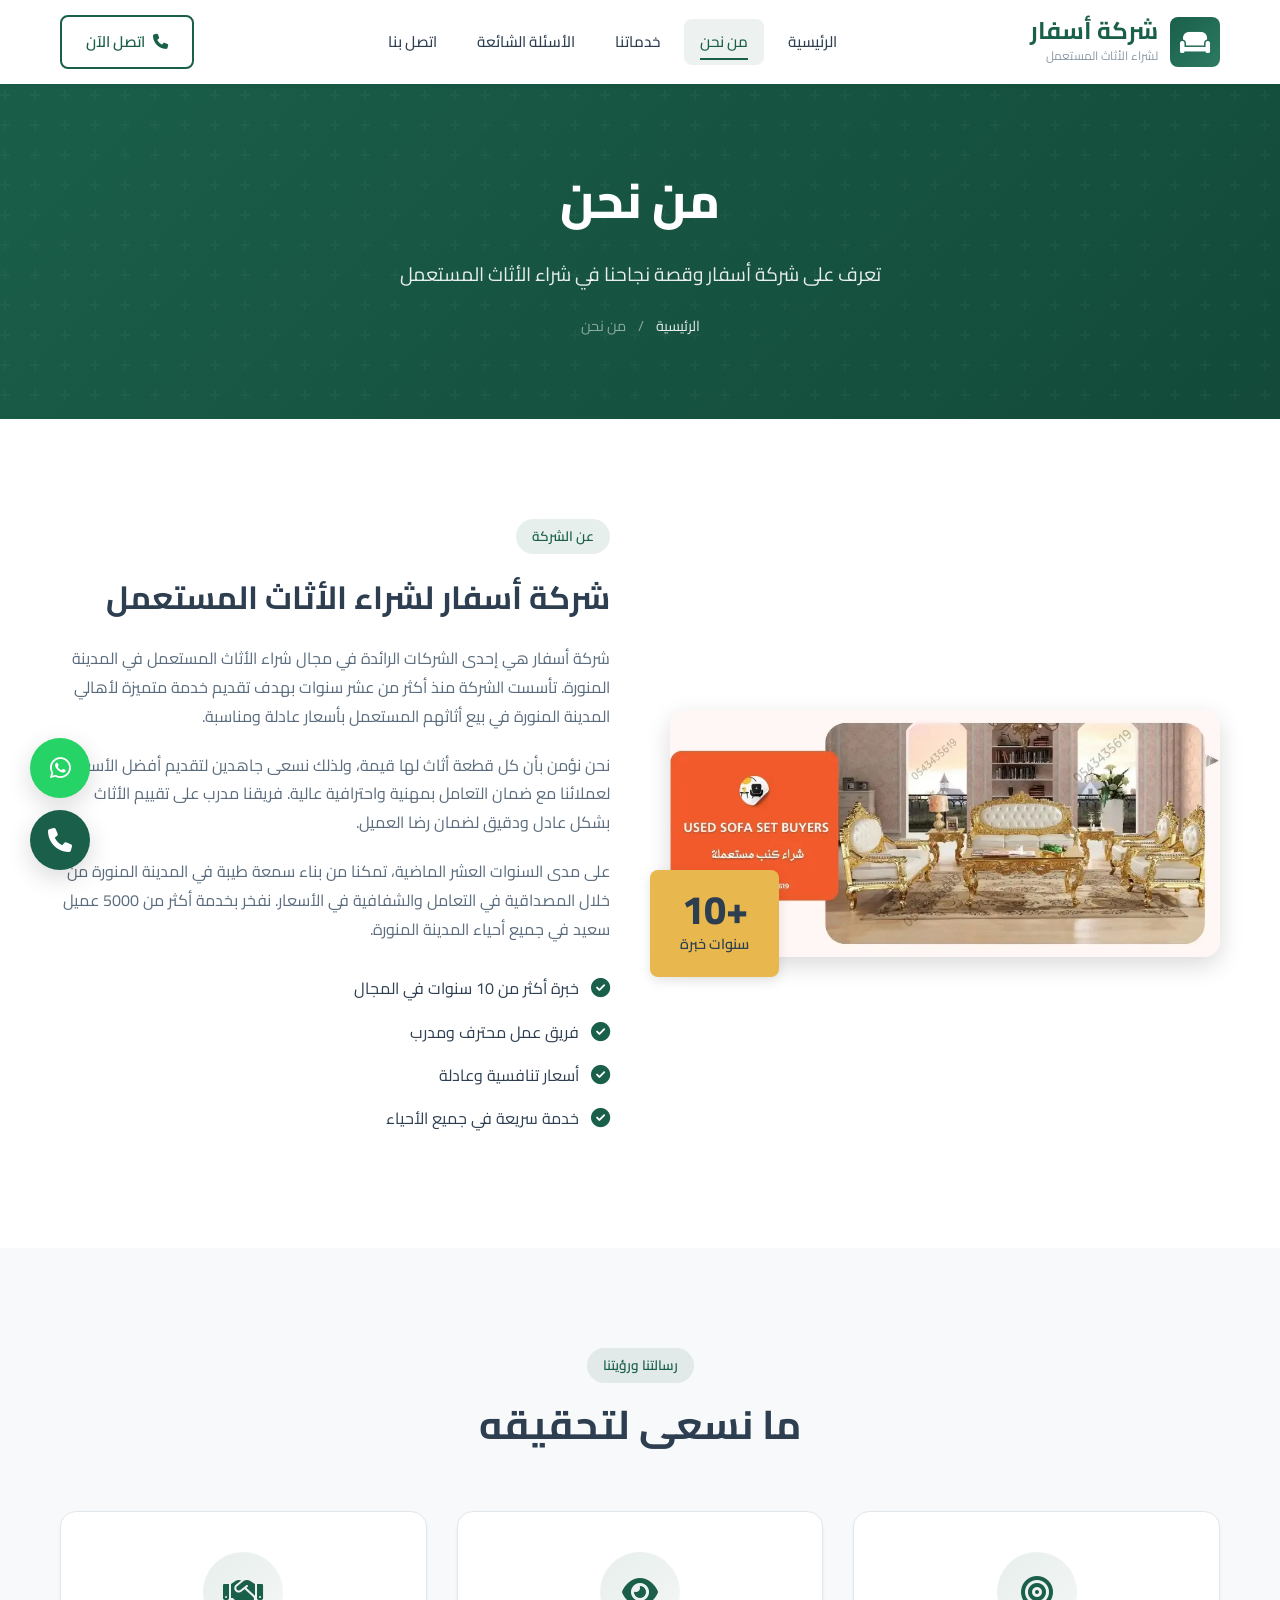
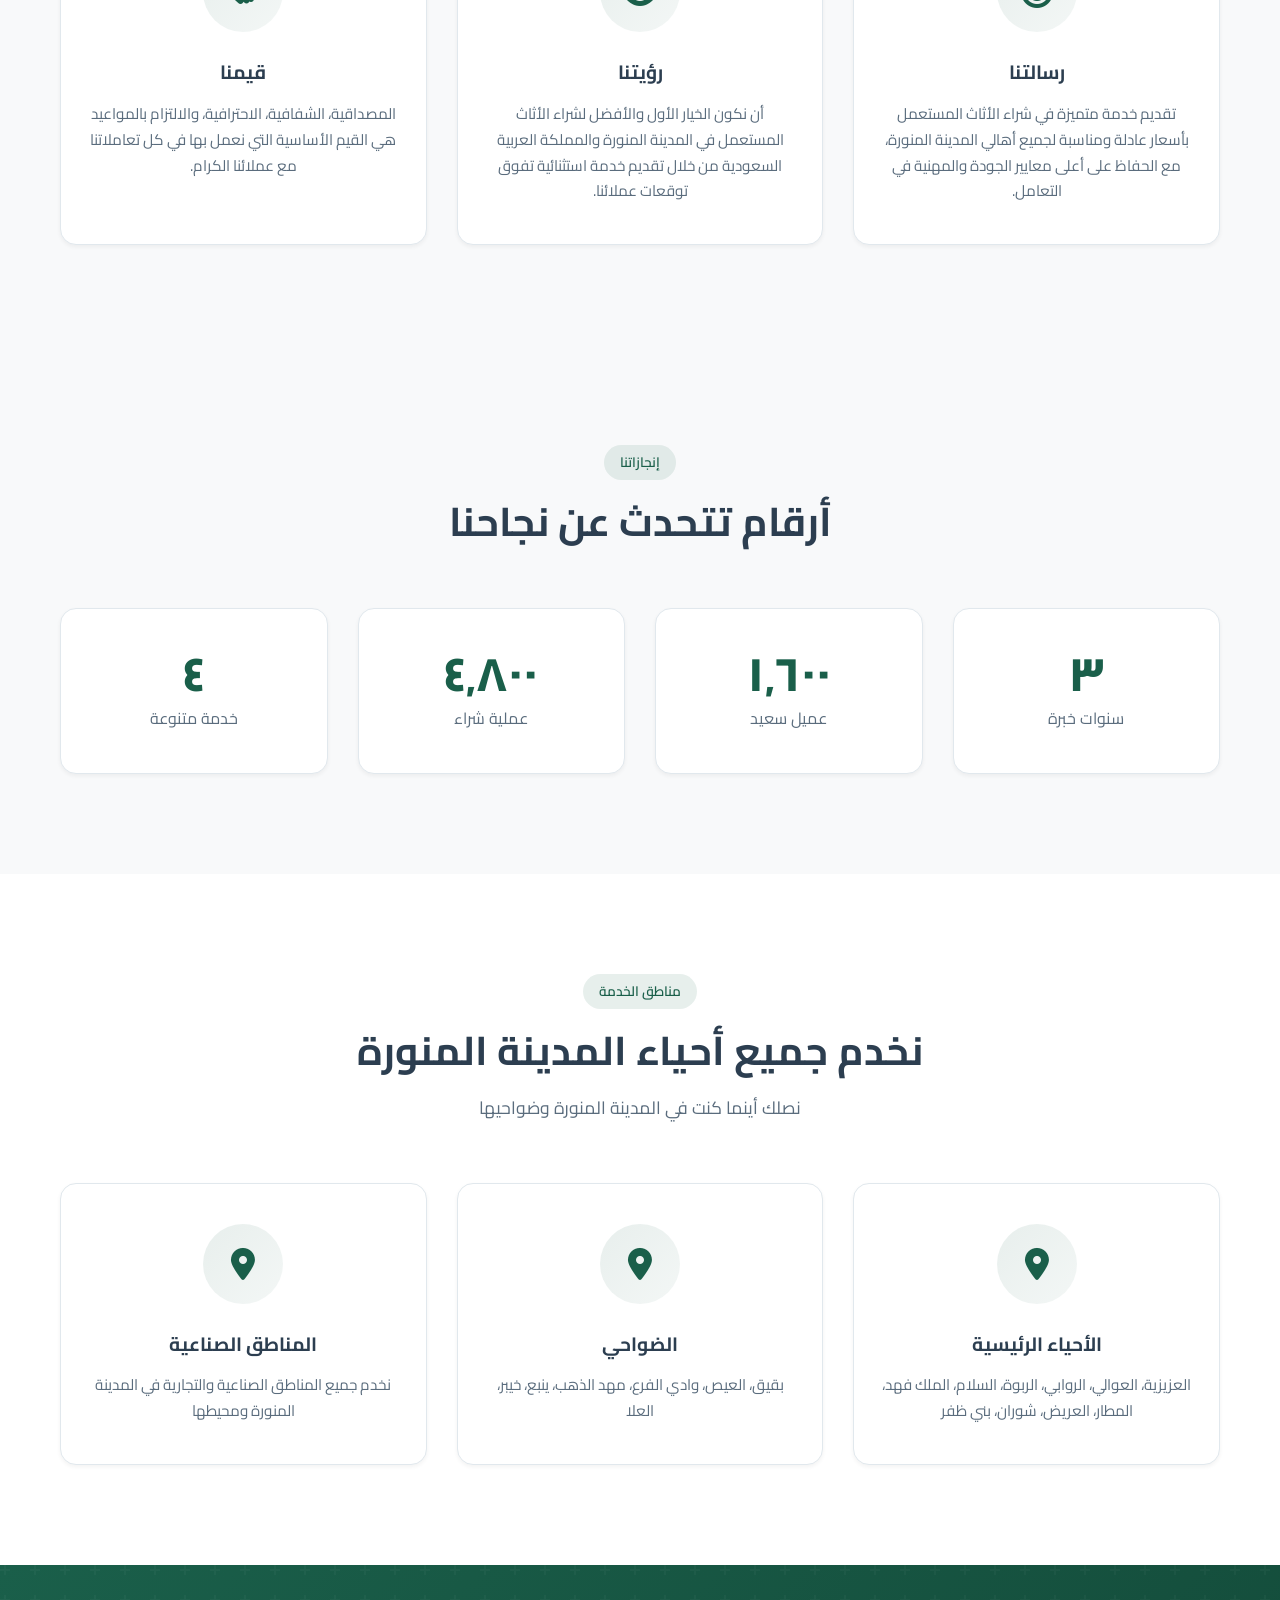
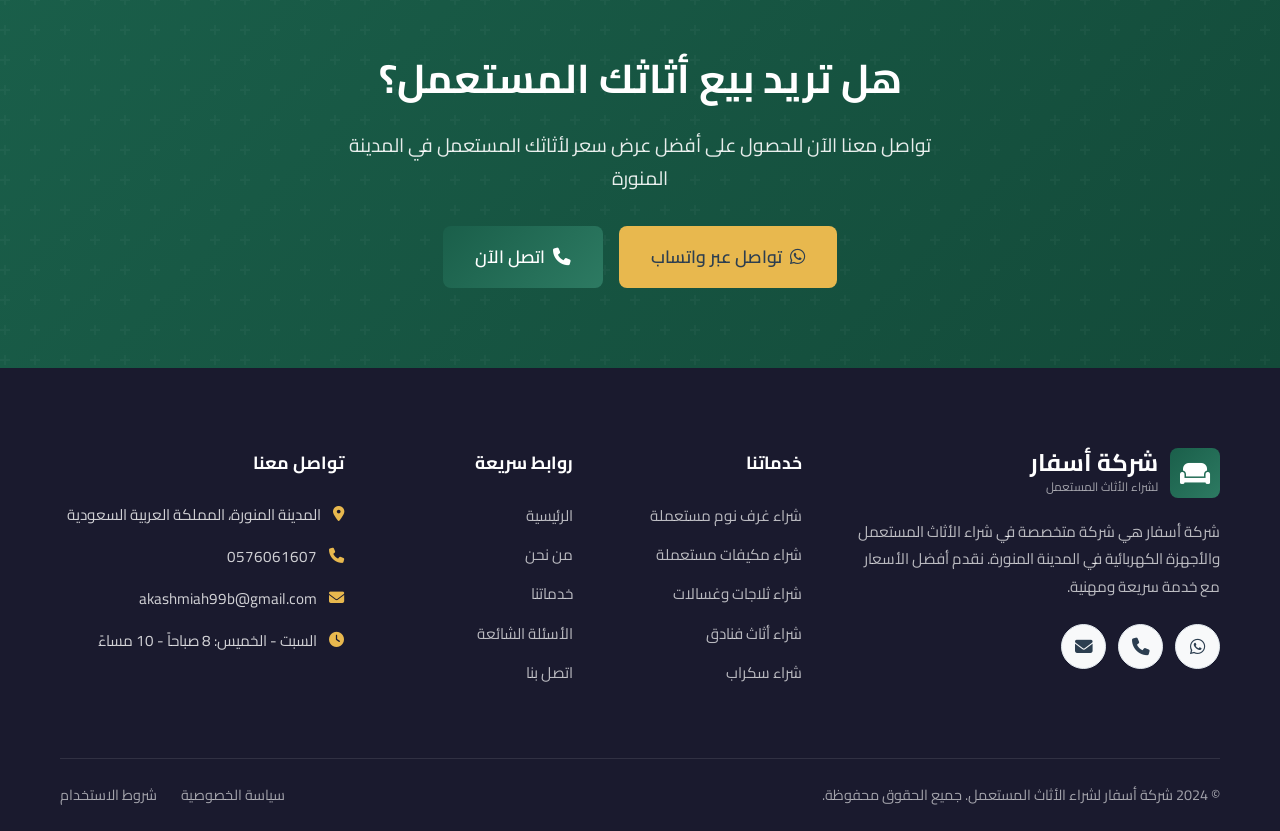
==== pages/about.html @ 5efab9a1 "Uploaded by Sameh" ====
<!DOCTYPE html>

<html dir="rtl" lang="ar">

<head>
    <!-- Basic Meta Tags -->
    <meta charset="utf-8" />
    <meta content="width=device-width, initial-scale=1.0" name="viewport" />
    <meta
        content="تعرف على شركة أسفار لشراء الأثاث المستعمل في المدينة المنورة - خبرة أكثر من 10 سنوات في شراء الأثاث المستعمل بأفضل الأسعار."
        name="description" />
    <meta content="شركة أسفار, من نحن, شراء أثاث مستعمل المدينة المنورة, خبرة شراء أثاث" name="keywords" />
    <meta content="شركة أسفار لشراء الأثاث المستعمل" name="author" />
    <meta content="index, follow" name="robots" />
    <meta content="#1a5f4a" name="theme-color" />
    <!-- Canonical URL -->
    <link href="https://asfar-furniture.com/pages/about.html" rel="canonical" />
    <!-- Hreflang -->
    <link href="https://asfar-furniture.com/pages/about.html" hreflang="ar" rel="alternate" />
    <!-- Open Graph Meta Tags -->
    <meta content="من نحن | شركة أسفار لشراء الأثاث المستعمل - المدينة المنورة" property="og:title" />
    <meta content="تعرف على شركة أسفار - خبرة أكثر من 10 سنوات في شراء الأثاث المستعمل في المدينة المنورة."
        property="og:description" />
    <meta content="https://asfar-furniture.com/images/used-furniture.webp" property="og:image" />
    <meta content="https://asfar-furniture.com/pages/about.html" property="og:url" />
    <meta content="website" property="og:type" />
    <meta content="ar_SA" property="og:locale" />
    <meta content="شركة أسفار لشراء الأثاث المستعمل" property="og:site_name" />
    <!-- Twitter Card Meta Tags -->
    <meta content="summary_large_image" name="twitter:card" />
    <meta content="من نحن | شركة أسفار لشراء الأثاث المستعمل" name="twitter:title" />
    <meta content="تعرف على شركة أسفار - خبرة أكثر من 10 سنوات في شراء الأثاث المستعمل." name="twitter:description" />
    <meta content="https://asfar-furniture.com/images/used-furniture.webp" name="twitter:image" />
    <!-- Favicon -->
    <link href="../images/favicon-32x32.png" rel="icon" sizes="32x32" type="image/png" />
    <link href="../images/favicon-16x16.png" rel="icon" sizes="16x16" type="image/png" />
    <link href="../images/apple-touch-icon.png" rel="apple-touch-icon" sizes="180x180" />
    <!-- Title -->
    <title>من نحن | شركة أسفار لشراء الأثاث المستعمل - المدينة المنورة</title>
    <!-- Google Fonts -->
    <link href="https://fonts.googleapis.com" rel="preconnect" />
    <link crossorigin="" href="https://fonts.gstatic.com" rel="preconnect" />
    <link href="https://fonts.googleapis.com/css2?family=Cairo:wght@400;500;600;700;800&amp;display=swap"
        rel="stylesheet" />
    <!-- Font Awesome -->
    <link href="https://cdnjs.cloudflare.com/ajax/libs/font-awesome/6.4.0/css/all.min.css" rel="stylesheet" />
    <!-- Stylesheet -->
    <link href="../css/style.css" rel="stylesheet" />
    <!-- Custom Font Styles -->
    <style>
        body {
            font-family: 'Cairo', sans-serif;
        }
    </style>
    <!-- Structured Data - AboutPage Schema -->
    <script type="application/ld+json">
    {
        "@context": "https://schema.org",
        "@type": "AboutPage",
        "name": "من نحن | شركة أسفار",
        "description": "تعرف على شركة أسفار لشراء الأثاث المستعمل في المدينة المنورة",
        "url": "https://asfar-furniture.com/pages/about.html",
        "mainEntity": {
            "@type": "LocalBusiness",
            "name": "شركة أسفار لشراء الأثاث المستعمل",
            "description": "شركة متخصصة في شراء الأثاث المستعمل والأجهزة الكهربائية في المدينة المنورة منذ أكثر من 10 سنوات",
            "foundingDate": "2014",
            "founders": [
                {
                    "@type": "Person",
                    "name": "فريق شركة أسفار"
                }
            ],
            "address": {
                "@type": "PostalAddress",
                "addressLocality": "المدينة المنورة",
                "addressCountry": "SA"
            }
        }
    }
    </script>
</head>

<body>
    <!-- Header -->
    <header class="header">
        <div class="container">
            <div class="header-inner">
                <a class="logo" href="../index.html">
                    <div class="logo-icon">
                        <i class="fas fa-couch"></i>
                    </div>
                    <div class="logo-text">
                        <span class="logo-title">شركة أسفار</span>
                        <span class="logo-subtitle">لشراء الأثاث المستعمل</span>
                    </div>
                </a>
                <nav class="nav-menu">
                    <a class="nav-link" href="../index.html">الرئيسية</a>
                    <a class="nav-link active" href="about.html">من نحن</a>
                    <a class="nav-link" href="services.html">خدماتنا</a>
                    <a class="nav-link" href="faq.html">الأسئلة الشائعة</a>
                    <a class="nav-link" href="contact.html">اتصل بنا</a>
                </nav>
                <div class="header-cta">
                    <a class="btn btn-outline" href="tel:+966576061607">
                        <i class="fas fa-phone"></i>
                        <span>اتصل الآن</span>
                    </a>
                </div>
                <button aria-label="فتح القائمة" class="menu-toggle">
                    <span></span>
                    <span></span>
                    <span></span>
                </button>
            </div>
        </div>
    </header>
    <!-- Page Header -->
    <section class="page-header">
        <div class="container">
            <div class="page-header-content">
                <h1 class="page-title">من نحن</h1>
                <p class="page-description">
                    تعرف على شركة أسفار وقصة نجاحنا في شراء الأثاث المستعمل
                </p>
                <div class="breadcrumbs">
                    <a href="../index.html">الرئيسية</a>
                    <span>/</span>
                    <span>من نحن</span>
                </div>
            </div>
        </div>
    </section>
    <!-- About Content Section -->
    <section class="section">
        <div class="container">
            <div class="about-grid">
                <div class="about-image animate-on-scroll">
                    <img alt="شركة أسفار لشراء الأثاث المستعمل في المدينة المنورة - شراء اثاث مستعمل في المدينة المنورة"
                        height="400" src="../images/used-furniture.webp" width="600" />
                    <div class="about-image-badge">
                        <span class="about-image-badge-number">+10</span>
                        <span class="about-image-badge-text">سنوات خبرة</span>
                    </div>
                </div>
                <div class="about-content animate-on-scroll">
                    <span class="section-label">عن الشركة</span>
                    <h2>شركة أسفار لشراء الأثاث المستعمل</h2>
                    <p>
                        شركة أسفار هي إحدى الشركات الرائدة في مجال شراء الأثاث المستعمل في المدينة المنورة. تأسست الشركة
                        منذ أكثر من عشر سنوات بهدف تقديم خدمة متميزة لأهالي المدينة المنورة في بيع أثاثهم المستعمل
                        بأسعار عادلة ومناسبة.
                    </p>
                    <p>
                        نحن نؤمن بأن كل قطعة أثاث لها قيمة، ولذلك نسعى جاهدين لتقديم أفضل الأسعار لعملائنا مع ضمان
                        التعامل بمهنية واحترافية عالية. فريقنا مدرب على تقييم الأثاث بشكل عادل ودقيق لضمان رضا العميل.
                    </p>
                    <p>
                        على مدى السنوات العشر الماضية، تمكنا من بناء سمعة طيبة في المدينة المنورة من خلال المصداقية في
                        التعامل والشفافية في الأسعار. نفخر بخدمة أكثر من 5000 عميل سعيد في جميع أحياء المدينة المنورة.
                    </p>
                    <div class="about-features">
                        <div class="about-feature">
                            <i class="fas fa-check-circle"></i>
                            <span>خبرة أكثر من 10 سنوات في المجال</span>
                        </div>
                        <div class="about-feature">
                            <i class="fas fa-check-circle"></i>
                            <span>فريق عمل محترف ومدرب</span>
                        </div>
                        <div class="about-feature">
                            <i class="fas fa-check-circle"></i>
                            <span>أسعار تنافسية وعادلة</span>
                        </div>
                        <div class="about-feature">
                            <i class="fas fa-check-circle"></i>
                            <span>خدمة سريعة في جميع الأحياء</span>
                        </div>
                    </div>
                </div>
            </div>
        </div>
    </section>
    <!-- Mission & Vision Section -->
    <section class="section" style="background: var(--bg-light);">
        <div class="container">
            <div class="section-header animate-on-scroll">
                <span class="section-label">رسالتنا ورؤيتنا</span>
                <h2 class="section-title">ما نسعى لتحقيقه</h2>
            </div>
            <div class="why-us-grid">
                <div class="why-us-card animate-on-scroll">
                    <div class="why-us-icon">
                        <i class="fas fa-bullseye"></i>
                    </div>
                    <h3 class="why-us-title">رسالتنا</h3>
                    <p class="why-us-description">
                        تقديم خدمة متميزة في شراء الأثاث المستعمل بأسعار عادلة ومناسبة لجميع أهالي المدينة المنورة، مع
                        الحفاظ على أعلى معايير الجودة والمهنية في التعامل.
                    </p>
                </div>
                <div class="why-us-card animate-on-scroll">
                    <div class="why-us-icon">
                        <i class="fas fa-eye"></i>
                    </div>
                    <h3 class="why-us-title">رؤيتنا</h3>
                    <p class="why-us-description">
                        أن نكون الخيار الأول والأفضل لشراء الأثاث المستعمل في المدينة المنورة والمملكة العربية السعودية
                        من خلال تقديم خدمة استثنائية تفوق توقعات عملائنا.
                    </p>
                </div>
                <div class="why-us-card animate-on-scroll">
                    <div class="why-us-icon">
                        <i class="fas fa-handshake"></i>
                    </div>
                    <h3 class="why-us-title">قيمنا</h3>
                    <p class="why-us-description">
                        المصداقية، الشفافية، الاحترافية، والالتزام بالمواعيد هي القيم الأساسية التي نعمل بها في كل
                        تعاملاتنا مع عملائنا الكرام.
                    </p>
                </div>
            </div>
        </div>
    </section>
    <!-- Stats Section -->
    <section class="section stats-section">
        <div class="container">
            <div class="section-header animate-on-scroll">
                <span class="section-label">إنجازاتنا</span>
                <h2 class="section-title">أرقام تتحدث عن نجاحنا</h2>
            </div>
            <div class="stats-grid">
                <div class="stat-card animate-on-scroll">
                    <span class="stat-number counter" data-target="10">+10</span>
                    <span class="stat-label">سنوات خبرة</span>
                </div>
                <div class="stat-card animate-on-scroll">
                    <span class="stat-number counter" data-target="5000">+5000</span>
                    <span class="stat-label">عميل سعيد</span>
                </div>
                <div class="stat-card animate-on-scroll">
                    <span class="stat-number counter" data-target="15000">+15000</span>
                    <span class="stat-label">عملية شراء</span>
                </div>
                <div class="stat-card animate-on-scroll">
                    <span class="stat-number counter" data-target="15">+15</span>
                    <span class="stat-label">خدمة متنوعة</span>
                </div>
            </div>
        </div>
    </section>
    <!-- Coverage Areas Section -->
    <section class="section">
        <div class="container">
            <div class="section-header animate-on-scroll">
                <span class="section-label">مناطق الخدمة</span>
                <h2 class="section-title">نخدم جميع أحياء المدينة المنورة</h2>
                <p class="section-description">
                    نصلك أينما كنت في المدينة المنورة وضواحيها
                </p>
            </div>
            <div class="why-us-grid">
                <div class="why-us-card animate-on-scroll">
                    <div class="why-us-icon">
                        <i class="fas fa-map-marker-alt"></i>
                    </div>
                    <h3 class="why-us-title">الأحياء الرئيسية</h3>
                    <p class="why-us-description">
                        العزيزية، العوالي، الروابي، الربوة، السلام، الملك فهد، المطار، العريض، شوران، بني ظفر
                    </p>
                </div>
                <div class="why-us-card animate-on-scroll">
                    <div class="why-us-icon">
                        <i class="fas fa-map-marker-alt"></i>
                    </div>
                    <h3 class="why-us-title">الضواحي</h3>
                    <p class="why-us-description">
                        بقيق، العيص، وادي الفرع، مهد الذهب، ينبع، خيبر، العلا
                    </p>
                </div>
                <div class="why-us-card animate-on-scroll">
                    <div class="why-us-icon">
                        <i class="fas fa-map-marker-alt"></i>
                    </div>
                    <h3 class="why-us-title">المناطق الصناعية</h3>
                    <p class="why-us-description">
                        نخدم جميع المناطق الصناعية والتجارية في المدينة المنورة ومحيطها
                    </p>
                </div>
            </div>
        </div>
    </section>
    <!-- CTA Section -->
    <section class="cta-section">
        <div class="container">
            <div class="cta-content">
                <h2 class="cta-title">هل تريد بيع أثاثك المستعمل؟</h2>
                <p class="cta-description">
                    تواصل معنا الآن للحصول على أفضل عرض سعر لأثاثك المستعمل في المدينة المنورة
                </p>
                <div class="cta-buttons">
                    <a class="btn btn-secondary btn-large" href="https://wa.me/966576061607" target="_blank">
                        <i class="fab fa-whatsapp"></i>
                        <span>تواصل عبر واتساب</span>
                    </a>
                    <a class="btn btn-primary btn-large" href="tel:+966576061607">
                        <i class="fas fa-phone"></i>
                        <span>اتصل الآن</span>
                    </a>
                </div>
            </div>
        </div>
    </section>
    <!-- Footer -->
    <footer class="footer">
        <div class="container">
            <div class="footer-grid">
                <div>
                    <div class="footer-logo">
                        <a class="logo" href="../index.html">
                            <div class="logo-icon">
                                <i class="fas fa-couch"></i>
                            </div>
                            <div class="logo-text">
                                <span class="logo-title">شركة أسفار</span>
                                <span class="logo-subtitle">لشراء الأثاث المستعمل</span>
                            </div>
                        </a>
                    </div>
                    <p class="footer-description">
                        شركة أسفار هي شركة متخصصة في شراء الأثاث المستعمل والأجهزة الكهربائية في المدينة المنورة. نقدم
                        أفضل الأسعار مع خدمة سريعة ومهنية.
                    </p>
                    <div class="contact-social">
                        <a aria-label="واتساب" class="social-link" href="https://wa.me/966576061607" target="_blank">
                            <i class="fab fa-whatsapp"></i>
                        </a>
                        <a aria-label="هاتف" class="social-link" href="tel:+966576061607">
                            <i class="fas fa-phone"></i>
                        </a>
                        <a aria-label="بريد إلكتروني" class="social-link" href="mailto:akashmiah99b@gmail.com">
                            <i class="fas fa-envelope"></i>
                        </a>
                    </div>
                </div>
                <div>
                    <h4 class="footer-title">خدماتنا</h4>
                    <ul class="footer-links">
                        <li><a href="bedroom-furniture.html">شراء غرف نوم مستعملة</a></li>
                        <li><a href="air-conditioners.html">شراء مكيفات مستعملة</a></li>
                        <li><a href="appliances.html">شراء ثلاجات وغسالات</a></li>
                        <li><a href="hotel-furniture.html">شراء أثاث فنادق</a></li>
                        <li><a href="scrap.html">شراء سكراب</a></li>
                    </ul>
                </div>
                <div>
                    <h4 class="footer-title">روابط سريعة</h4>
                    <ul class="footer-links">
                        <li><a href="../index.html">الرئيسية</a></li>
                        <li><a href="about.html">من نحن</a></li>
                        <li><a href="services.html">خدماتنا</a></li>
                        <li><a href="faq.html">الأسئلة الشائعة</a></li>
                        <li><a href="contact.html">اتصل بنا</a></li>
                    </ul>
                </div>
                <div>
                    <h4 class="footer-title">تواصل معنا</h4>
                    <ul class="footer-contact">
                        <li>
                            <i class="fas fa-map-marker-alt"></i>
                            <span>المدينة المنورة، المملكة العربية السعودية</span>
                        </li>
                        <li>
                            <i class="fas fa-phone"></i>
                            <span>0576061607</span>
                        </li>
                        <li>
                            <i class="fas fa-envelope"></i>
                            <span>akashmiah99b@gmail.com</span>
                        </li>
                        <li>
                            <i class="fas fa-clock"></i>
                            <span>السبت - الخميس: 8 صباحاً - 10 مساءً</span>
                        </li>
                    </ul>
                </div>
            </div>
            <div class="footer-bottom">
                <p class="footer-copyright">
                    © 2024 شركة أسفار لشراء الأثاث المستعمل. جميع الحقوق محفوظة.
                </p>
                <div class="footer-legal">
                    <a href="#">سياسة الخصوصية</a>
                    <a href="#">شروط الاستخدام</a>
                </div>
            </div>
        </div>
    </footer>
    <!-- Floating Buttons -->
    <div class="floating-buttons">
        <a aria-label="تواصل عبر واتساب" class="floating-btn whatsapp" href="https://wa.me/966576061607"
            target="_blank">
            <i class="fab fa-whatsapp"></i>
        </a>
        <a aria-label="اتصل بنا" class="floating-btn phone" href="tel:+966576061607">
            <i class="fas fa-phone"></i>
        </a>
    </div>
    <!-- Scripts -->
    <script src="../js/main.js"></script>
</body>

</html>
---- css/style.css ----
/* ============================================
   شركة أسفار لشراء الأثاث المستعمل - المدينة المنورة
   Main Stylesheet
   ============================================ */

/* CSS Variables */
:root {
    --primary-color: #1a5f4a;
    --primary-dark: #134a39;
    --primary-light: #2d7a62;
    --secondary-color: #d4a853;
    --secondary-dark: #b8923f;
    --accent-color: #e8b84e;
    --text-dark: #2c3e50;
    --text-light: #5a6c7d;
    --text-muted: #8b9aa8;
    --bg-light: #f8f9fa;
    --bg-white: #ffffff;
    --bg-dark: #1a1a2e;
    --border-color: #e1e8ed;
    --shadow-sm: 0 2px 4px rgba(0,0,0,0.05);
    --shadow-md: 0 4px 12px rgba(0,0,0,0.1);
    --shadow-lg: 0 8px 24px rgba(0,0,0,0.15);
    --transition: all 0.3s ease;
    --border-radius: 8px;
    --border-radius-lg: 16px;
}

/* Reset & Base */
* {
    margin: 0;
    padding: 0;
    box-sizing: border-box;
}

html {
    scroll-behavior: smooth;
    font-size: 16px;
}

body {
    font-family: 'Segoe UI', Tahoma, Geneva, Verdana, sans-serif;
    line-height: 1.7;
    color: var(--text-dark);
    background-color: var(--bg-white);
    direction: rtl;
    text-align: right;
}

a {
    text-decoration: none;
    color: inherit;
    transition: var(--transition);
}

img {
    max-width: 100%;
    height: auto;
    display: block;
}

ul {
    list-style: none;
}

.container {
    max-width: 1200px;
    margin: 0 auto;
    padding: 0 20px;
}

/* ============================================
   HEADER & NAVIGATION
   ============================================ */
.header {
    background: var(--bg-white);
    box-shadow: var(--shadow-sm);
    position: fixed;
    top: 0;
    left: 0;
    right: 0;
    z-index: 1000;
    transition: var(--transition);
}

.header.scrolled {
    box-shadow: var(--shadow-md);
}

.header-inner {
    display: flex;
    justify-content: space-between;
    align-items: center;
    padding: 15px 0;
}

.logo {
    display: flex;
    align-items: center;
    gap: 12px;
}

.logo-icon {
    width: 50px;
    height: 50px;
    background: linear-gradient(135deg, var(--primary-color), var(--primary-light));
    border-radius: var(--border-radius);
    display: flex;
    align-items: center;
    justify-content: center;
    color: white;
    font-size: 24px;
    font-weight: bold;
}

.logo-text {
    display: flex;
    flex-direction: column;
}

.logo-title {
    font-size: 1.5rem;
    font-weight: 700;
    color: var(--primary-color);
    line-height: 1.2;
}

.logo-subtitle {
    font-size: 0.75rem;
    color: var(--text-muted);
}

/* Navigation */
.nav-menu {
    display: flex;
    align-items: center;
    gap: 8px;
}

.nav-link {
    padding: 10px 16px;
    color: var(--text-dark);
    font-weight: 500;
    font-size: 0.95rem;
    border-radius: var(--border-radius);
    transition: var(--transition);
    position: relative;
}

.nav-link:hover,
.nav-link.active {
    color: var(--primary-color);
    background: rgba(26, 95, 74, 0.08);
}

.nav-link::after {
    content: '';
    position: absolute;
    bottom: 5px;
    right: 16px;
    left: 16px;
    height: 2px;
    background: var(--primary-color);
    transform: scaleX(0);
    transition: var(--transition);
}

.nav-link:hover::after,
.nav-link.active::after {
    transform: scaleX(1);
}

/* CTA Buttons in Header */
.header-cta {
    display: flex;
    align-items: center;
    gap: 12px;
}

.btn {
    display: inline-flex;
    align-items: center;
    justify-content: center;
    gap: 8px;
    padding: 12px 24px;
    font-size: 0.95rem;
    font-weight: 600;
    border-radius: var(--border-radius);
    border: none;
    cursor: pointer;
    transition: var(--transition);
    text-align: center;
}

.btn-primary {
    background: linear-gradient(135deg, var(--primary-color), var(--primary-light));
    color: white;
}

.btn-primary:hover {
    background: linear-gradient(135deg, var(--primary-dark), var(--primary-color));
    transform: translateY(-2px);
    box-shadow: var(--shadow-md);
}

.btn-secondary {
    background: var(--secondary-color);
    color: white;
}

.btn-secondary:hover {
    background: var(--secondary-dark);
    transform: translateY(-2px);
    box-shadow: var(--shadow-md);
}

.btn-outline {
    background: transparent;
    color: var(--primary-color);
    border: 2px solid var(--primary-color);
}

.btn-outline:hover {
    background: var(--primary-color);
    color: white;
}

.btn-whatsapp {
    background: #25d366;
    color: white;
}

.btn-whatsapp:hover {
    background: #128c7e;
    transform: translateY(-2px);
    box-shadow: var(--shadow-md);
}

.btn-large {
    padding: 16px 32px;
    font-size: 1.1rem;
}

/* Mobile Menu Toggle */
.menu-toggle {
    display: none;
    flex-direction: column;
    gap: 5px;
    padding: 10px;
    background: none;
    border: none;
    cursor: pointer;
    z-index: 1001;
}

.menu-toggle span {
    display: block;
    width: 25px;
    height: 3px;
    background: var(--text-dark);
    border-radius: 3px;
    transition: var(--transition);
}

.menu-toggle.active span:nth-child(1) {
    transform: rotate(45deg) translate(5px, 5px);
}

.menu-toggle.active span:nth-child(2) {
    opacity: 0;
}

.menu-toggle.active span:nth-child(3) {
    transform: rotate(-45deg) translate(7px, -6px);
}

/* ============================================
   HERO SECTION
   ============================================ */
.hero {
    min-height: 100vh;
    display: flex;
    align-items: center;
    background: linear-gradient(135deg, rgba(26, 95, 74, 0.95), rgba(26, 95, 74, 0.85)),
                url('../images/living-room-set.webp') center/cover no-repeat;
    padding: 120px 0 80px;
    position: relative;
    overflow: hidden;
}

.hero::before {
    content: '';
    position: absolute;
    top: 0;
    left: 0;
    right: 0;
    bottom: 0;
    background: url("data:image/svg+xml,%3Csvg width='60' height='60' viewBox='0 0 60 60' xmlns='http://www.w3.org/2000/svg'%3E%3Cg fill='none' fill-rule='evenodd'%3E%3Cg fill='%23ffffff' fill-opacity='0.03'%3E%3Cpath d='M36 34v-4h-2v4h-4v2h4v4h2v-4h4v-2h-4zm0-30V0h-2v4h-4v2h4v4h2V6h4V4h-4zM6 34v-4H4v4H0v2h4v4h2v-4h4v-2H6zM6 4V0H4v4H0v2h4v4h2V6h4V4H6z'/%3E%3C/g%3E%3C/g%3E%3C/svg%3E");
    opacity: 0.5;
}

.hero-content {
    position: relative;
    z-index: 1;
    max-width: 700px;
}

.hero-badge {
    display: inline-flex;
    align-items: center;
    gap: 8px;
    background: rgba(212, 168, 83, 0.2);
    color: var(--accent-color);
    padding: 8px 16px;
    border-radius: 50px;
    font-size: 0.9rem;
    font-weight: 500;
    margin-bottom: 24px;
}

.hero-title {
    font-size: 3.5rem;
    font-weight: 800;
    color: white;
    line-height: 1.2;
    margin-bottom: 24px;
}

.hero-title span {
    color: var(--accent-color);
}

.hero-description {
    font-size: 1.25rem;
    color: rgba(255, 255, 255, 0.9);
    margin-bottom: 32px;
    line-height: 1.8;
}

.hero-features {
    display: flex;
    flex-wrap: wrap;
    gap: 20px;
    margin-bottom: 40px;
}

.hero-feature {
    display: flex;
    align-items: center;
    gap: 10px;
    color: rgba(255, 255, 255, 0.9);
    font-size: 0.95rem;
}

.hero-feature i {
    color: var(--accent-color);
    font-size: 1.1rem;
}

.hero-buttons {
    display: flex;
    flex-wrap: wrap;
    gap: 16px;
}

.hero-buttons .btn {
    min-width: 180px;
}

/* Hero Stats */
.hero-stats {
    display: flex;
    gap: 40px;
    margin-top: 60px;
    padding-top: 40px;
    border-top: 1px solid rgba(255, 255, 255, 0.1);
}

.hero-stat {
    text-align: center;
}

.hero-stat-number {
    font-size: 2.5rem;
    font-weight: 800;
    color: var(--accent-color);
    display: block;
}

.hero-stat-label {
    font-size: 0.9rem;
    color: rgba(255, 255, 255, 0.7);
}

/* ============================================
   SECTIONS GENERAL
   ============================================ */
.section {
    padding: 100px 0;
}

.section-header {
    text-align: center;
    max-width: 700px;
    margin: 0 auto 60px;
}

.section-label {
    display: inline-block;
    background: rgba(26, 95, 74, 0.1);
    color: var(--primary-color);
    padding: 6px 16px;
    border-radius: 50px;
    font-size: 0.85rem;
    font-weight: 600;
    margin-bottom: 16px;
}

.section-title {
    font-size: 2.5rem;
    font-weight: 700;
    color: var(--text-dark);
    margin-bottom: 16px;
    line-height: 1.3;
}

.section-description {
    font-size: 1.1rem;
    color: var(--text-light);
}

/* ============================================
   SERVICES SECTION
   ============================================ */
.services-section {
    background: var(--bg-light);
}

.services-grid {
    display: grid;
    grid-template-columns: repeat(auto-fit, minmax(300px, 1fr));
    gap: 30px;
}

.service-card {
    background: var(--bg-white);
    border-radius: var(--border-radius-lg);
    overflow: hidden;
    box-shadow: var(--shadow-sm);
    transition: var(--transition);
    border: 1px solid var(--border-color);
}

.service-card:hover {
    transform: translateY(-8px);
    box-shadow: var(--shadow-lg);
}

.service-image {
    height: 200px;
    overflow: hidden;
}

.service-image img {
    width: 100%;
    height: 100%;
    object-fit: cover;
    transition: var(--transition);
}

.service-card:hover .service-image img {
    transform: scale(1.05);
}

.service-content {
    padding: 24px;
}

.service-icon {
    width: 60px;
    height: 60px;
    background: linear-gradient(135deg, var(--primary-color), var(--primary-light));
    border-radius: var(--border-radius);
    display: flex;
    align-items: center;
    justify-content: center;
    color: white;
    font-size: 1.5rem;
    margin-bottom: 16px;
    margin-top: -50px;
    position: relative;
    z-index: 1;
    box-shadow: var(--shadow-md);
}

.service-title {
    font-size: 1.25rem;
    font-weight: 700;
    color: var(--text-dark);
    margin-bottom: 12px;
}

.service-description {
    font-size: 0.95rem;
    color: var(--text-light);
    margin-bottom: 20px;
    line-height: 1.7;
}

.service-link {
    display: inline-flex;
    align-items: center;
    gap: 8px;
    color: var(--primary-color);
    font-weight: 600;
    font-size: 0.95rem;
}

.service-link:hover {
    color: var(--primary-dark);
    gap: 12px;
}

/* ============================================
   WHY CHOOSE US SECTION
   ============================================ */
.why-us-grid {
    display: grid;
    grid-template-columns: repeat(auto-fit, minmax(250px, 1fr));
    gap: 30px;
}

.why-us-card {
    text-align: center;
    padding: 40px 24px;
    background: var(--bg-white);
    border-radius: var(--border-radius-lg);
    box-shadow: var(--shadow-sm);
    border: 1px solid var(--border-color);
    transition: var(--transition);
}

.why-us-card:hover {
    transform: translateY(-5px);
    box-shadow: var(--shadow-md);
    border-color: var(--primary-color);
}

.why-us-icon {
    width: 80px;
    height: 80px;
    background: linear-gradient(135deg, rgba(26, 95, 74, 0.1), rgba(26, 95, 74, 0.05));
    border-radius: 50%;
    display: flex;
    align-items: center;
    justify-content: center;
    margin: 0 auto 24px;
    color: var(--primary-color);
    font-size: 2rem;
}

.why-us-title {
    font-size: 1.2rem;
    font-weight: 700;
    color: var(--text-dark);
    margin-bottom: 12px;
}

.why-us-description {
    font-size: 0.95rem;
    color: var(--text-light);
    line-height: 1.7;
}

/* ============================================
   PROCESS SECTION
   ============================================ */
.process-section {
    background: var(--bg-light);
}

.process-steps {
    display: flex;
    justify-content: space-between;
    position: relative;
    max-width: 900px;
    margin: 0 auto;
}

.process-steps::before {
    content: '';
    position: absolute;
    top: 40px;
    right: 80px;
    left: 80px;
    height: 3px;
    background: linear-gradient(90deg, var(--primary-color), var(--secondary-color));
    z-index: 0;
}

.process-step {
    text-align: center;
    position: relative;
    z-index: 1;
    flex: 1;
    max-width: 200px;
}

.process-step-number {
    width: 80px;
    height: 80px;
    background: linear-gradient(135deg, var(--primary-color), var(--primary-light));
    border-radius: 50%;
    display: flex;
    align-items: center;
    justify-content: center;
    margin: 0 auto 20px;
    color: white;
    font-size: 1.75rem;
    font-weight: 800;
    box-shadow: var(--shadow-md);
    border: 4px solid var(--bg-light);
}

.process-step-title {
    font-size: 1.1rem;
    font-weight: 700;
    color: var(--text-dark);
    margin-bottom: 8px;
}

.process-step-description {
    font-size: 0.9rem;
    color: var(--text-light);
}

/* ============================================
   CTA SECTION
   ============================================ */
.cta-section {
    background: linear-gradient(135deg, var(--primary-color), var(--primary-dark));
    padding: 80px 0;
    position: relative;
    overflow: hidden;
}

.cta-section::before {
    content: '';
    position: absolute;
    top: 0;
    left: 0;
    right: 0;
    bottom: 0;
    background: url("data:image/svg+xml,%3Csvg width='60' height='60' viewBox='0 0 60 60' xmlns='http://www.w3.org/2000/svg'%3E%3Cg fill='none' fill-rule='evenodd'%3E%3Cg fill='%23ffffff' fill-opacity='0.03'%3E%3Cpath d='M36 34v-4h-2v4h-4v2h4v4h2v-4h4v-2h-4zm0-30V0h-2v4h-4v2h4v4h2V6h4V4h-4zM6 34v-4H4v4H0v2h4v4h2v-4h4v-2H6zM6 4V0H4v4H0v2h4v4h2V6h4V4H6z'/%3E%3C/g%3E%3C/g%3E%3C/svg%3E");
}

.cta-content {
    text-align: center;
    position: relative;
    z-index: 1;
}

.cta-title {
    font-size: 2.5rem;
    font-weight: 700;
    color: white;
    margin-bottom: 16px;
}

.cta-description {
    font-size: 1.2rem;
    color: rgba(255, 255, 255, 0.9);
    margin-bottom: 32px;
    max-width: 600px;
    margin-left: auto;
    margin-right: auto;
}

.cta-buttons {
    display: flex;
    justify-content: center;
    gap: 16px;
    flex-wrap: wrap;
}

.cta-buttons .btn-secondary {
    background: var(--accent-color);
    color: var(--text-dark);
}

.cta-buttons .btn-secondary:hover {
    background: #f5c96a;
}

/* ============================================
   TESTIMONIALS SECTION
   ============================================ */
.testimonials-grid {
    display: grid;
    grid-template-columns: repeat(auto-fit, minmax(300px, 1fr));
    gap: 30px;
}

.testimonial-card {
    background: var(--bg-white);
    padding: 32px;
    border-radius: var(--border-radius-lg);
    box-shadow: var(--shadow-sm);
    border: 1px solid var(--border-color);
    position: relative;
}

.testimonial-card::before {
    content: '"';
    position: absolute;
    top: 20px;
    right: 24px;
    font-size: 4rem;
    color: var(--primary-color);
    opacity: 0.1;
    font-family: Georgia, serif;
    line-height: 1;
}

.testimonial-text {
    font-size: 1rem;
    color: var(--text-light);
    line-height: 1.8;
    margin-bottom: 24px;
    position: relative;
    z-index: 1;
}

.testimonial-author {
    display: flex;
    align-items: center;
    gap: 16px;
}

.testimonial-avatar {
    width: 50px;
    height: 50px;
    background: linear-gradient(135deg, var(--primary-color), var(--primary-light));
    border-radius: 50%;
    display: flex;
    align-items: center;
    justify-content: center;
    color: white;
    font-weight: 700;
    font-size: 1.2rem;
}

.testimonial-info h4 {
    font-size: 1rem;
    font-weight: 700;
    color: var(--text-dark);
    margin-bottom: 4px;
}

.testimonial-info p {
    font-size: 0.85rem;
    color: var(--text-muted);
}

.testimonial-rating {
    color: var(--accent-color);
    margin-top: 8px;
    font-size: 0.9rem;
}

/* ============================================
   FAQ SECTION
   ============================================ */
.faq-section {
    background: var(--bg-light);
}

.faq-list {
    max-width: 800px;
    margin: 0 auto;
}

.faq-item {
    background: var(--bg-white);
    border-radius: var(--border-radius);
    margin-bottom: 16px;
    overflow: hidden;
    box-shadow: var(--shadow-sm);
    border: 1px solid var(--border-color);
}

.faq-question {
    width: 100%;
    padding: 20px 24px;
    background: none;
    border: none;
    text-align: right;
    font-size: 1.05rem;
    font-weight: 600;
    color: var(--text-dark);
    cursor: pointer;
    display: flex;
    justify-content: space-between;
    align-items: center;
    transition: var(--transition);
}

.faq-question:hover {
    background: rgba(26, 95, 74, 0.02);
}

.faq-question i {
    color: var(--primary-color);
    transition: var(--transition);
}

.faq-item.active .faq-question i {
    transform: rotate(180deg);
}

.faq-answer {
    max-height: 0;
    overflow: hidden;
    transition: max-height 0.3s ease;
}

.faq-item.active .faq-answer {
    max-height: 500px;
}

.faq-answer-content {
    padding: 0 24px 20px;
    font-size: 0.95rem;
    color: var(--text-light);
    line-height: 1.8;
}

/* ============================================
   CONTACT SECTION
   ============================================ */
.contact-grid {
    display: grid;
    grid-template-columns: 1fr 1fr;
    gap: 60px;
    align-items: start;
}

.contact-info h3 {
    font-size: 1.5rem;
    font-weight: 700;
    color: var(--text-dark);
    margin-bottom: 24px;
}

.contact-details {
    margin-bottom: 32px;
}

.contact-item {
    display: flex;
    align-items: flex-start;
    gap: 16px;
    margin-bottom: 20px;
}

.contact-icon {
    width: 50px;
    height: 50px;
    background: rgba(26, 95, 74, 0.1);
    border-radius: var(--border-radius);
    display: flex;
    align-items: center;
    justify-content: center;
    color: var(--primary-color);
    font-size: 1.2rem;
    flex-shrink: 0;
}

.contact-text h4 {
    font-size: 1rem;
    font-weight: 700;
    color: var(--text-dark);
    margin-bottom: 4px;
}

.contact-text p {
    font-size: 0.95rem;
    color: var(--text-light);
}

.contact-social {
    display: flex;
    gap: 12px;
}

.social-link {
    width: 45px;
    height: 45px;
    background: var(--bg-light);
    border-radius: 50%;
    display: flex;
    align-items: center;
    justify-content: center;
    color: var(--text-dark);
    font-size: 1.1rem;
    transition: var(--transition);
    border: 1px solid var(--border-color);
}

.social-link:hover {
    background: var(--primary-color);
    color: white;
    border-color: var(--primary-color);
}

/* Contact Form */
.contact-form {
    background: var(--bg-white);
    padding: 40px;
    border-radius: var(--border-radius-lg);
    box-shadow: var(--shadow-md);
    border: 1px solid var(--border-color);
}

.form-group {
    margin-bottom: 20px;
}

.form-label {
    display: block;
    font-size: 0.95rem;
    font-weight: 600;
    color: var(--text-dark);
    margin-bottom: 8px;
}

.form-input,
.form-textarea {
    width: 100%;
    padding: 14px 16px;
    border: 1px solid var(--border-color);
    border-radius: var(--border-radius);
    font-size: 1rem;
    font-family: inherit;
    transition: var(--transition);
    background: var(--bg-white);
}

.form-input:focus,
.form-textarea:focus {
    outline: none;
    border-color: var(--primary-color);
    box-shadow: 0 0 0 3px rgba(26, 95, 74, 0.1);
}

.form-textarea {
    min-height: 120px;
    resize: vertical;
}

/* ============================================
   FOOTER
   ============================================ */
.footer {
    background: var(--bg-dark);
    color: rgba(255, 255, 255, 0.8);
    padding: 80px 0 0;
}

.footer-grid {
    display: grid;
    grid-template-columns: 2fr 1fr 1fr 1.5fr;
    gap: 40px;
    margin-bottom: 60px;
}

.footer-logo {
    margin-bottom: 20px;
}

.footer-logo .logo-title {
    color: white;
}

.footer-logo .logo-subtitle {
    color: rgba(255, 255, 255, 0.6);
}

.footer-description {
    font-size: 0.95rem;
    line-height: 1.8;
    margin-bottom: 24px;
    color: rgba(255, 255, 255, 0.7);
}

.footer-title {
    font-size: 1.1rem;
    font-weight: 700;
    color: white;
    margin-bottom: 24px;
}

.footer-links li {
    margin-bottom: 12px;
}

.footer-links a {
    color: rgba(255, 255, 255, 0.7);
    font-size: 0.95rem;
    transition: var(--transition);
}

.footer-links a:hover {
    color: var(--accent-color);
    padding-right: 5px;
}

.footer-contact li {
    display: flex;
    align-items: flex-start;
    gap: 12px;
    margin-bottom: 16px;
    font-size: 0.95rem;
}

.footer-contact i {
    color: var(--accent-color);
    margin-top: 4px;
}

.footer-bottom {
    border-top: 1px solid rgba(255, 255, 255, 0.1);
    padding: 24px 0;
    display: flex;
    justify-content: space-between;
    align-items: center;
    flex-wrap: wrap;
    gap: 16px;
}

.footer-copyright {
    font-size: 0.9rem;
    color: rgba(255, 255, 255, 0.6);
}

.footer-legal {
    display: flex;
    gap: 24px;
}

.footer-legal a {
    font-size: 0.9rem;
    color: rgba(255, 255, 255, 0.6);
}

.footer-legal a:hover {
    color: var(--accent-color);
}

/* ============================================
   PAGE HEADER (Inner Pages)
   ============================================ */
.page-header {
    background: linear-gradient(135deg, var(--primary-color), var(--primary-dark));
    padding: 160px 0 80px;
    text-align: center;
    position: relative;
    overflow: hidden;
}

.page-header::before {
    content: '';
    position: absolute;
    top: 0;
    left: 0;
    right: 0;
    bottom: 0;
    background: url("data:image/svg+xml,%3Csvg width='60' height='60' viewBox='0 0 60 60' xmlns='http://www.w3.org/2000/svg'%3E%3Cg fill='none' fill-rule='evenodd'%3E%3Cg fill='%23ffffff' fill-opacity='0.03'%3E%3Cpath d='M36 34v-4h-2v4h-4v2h4v4h2v-4h4v-2h-4zm0-30V0h-2v4h-4v2h4v4h2V6h4V4h-4zM6 34v-4H4v4H0v2h4v4h2v-4h4v-2H6zM6 4V0H4v4H0v2h4v4h2V6h4V4H6z'/%3E%3C/g%3E%3C/g%3E%3C/svg%3E");
}

.page-header-content {
    position: relative;
    z-index: 1;
}

.page-title {
    font-size: 3rem;
    font-weight: 800;
    color: white;
    margin-bottom: 16px;
}

.page-description {
    font-size: 1.2rem;
    color: rgba(255, 255, 255, 0.9);
    max-width: 600px;
    margin: 0 auto;
}

.breadcrumbs {
    display: flex;
    justify-content: center;
    gap: 12px;
    margin-top: 24px;
    font-size: 0.9rem;
    color: rgba(255, 255, 255, 0.7);
}

.breadcrumbs a {
    color: rgba(255, 255, 255, 0.9);
}

.breadcrumbs a:hover {
    color: var(--accent-color);
}

.breadcrumbs span {
    color: rgba(255, 255, 255, 0.5);
}

/* ============================================
   ABOUT PAGE
   ============================================ */
.about-grid {
    display: grid;
    grid-template-columns: 1fr 1fr;
    gap: 60px;
    align-items: center;
}

.about-image {
    position: relative;
}

.about-image img {
    border-radius: var(--border-radius-lg);
    box-shadow: var(--shadow-lg);
}

.about-image-badge {
    position: absolute;
    bottom: -20px;
    left: -20px;
    background: var(--accent-color);
    color: var(--text-dark);
    padding: 20px 30px;
    border-radius: var(--border-radius);
    text-align: center;
    box-shadow: var(--shadow-md);
}

.about-image-badge-number {
    font-size: 2.5rem;
    font-weight: 800;
    display: block;
    line-height: 1;
}

.about-image-badge-text {
    font-size: 0.9rem;
    font-weight: 600;
}

.about-content h2 {
    font-size: 2rem;
    font-weight: 700;
    color: var(--text-dark);
    margin-bottom: 20px;
}

.about-content p {
    font-size: 1rem;
    color: var(--text-light);
    line-height: 1.8;
    margin-bottom: 20px;
}

.about-features {
    margin-top: 32px;
}

.about-feature {
    display: flex;
    align-items: center;
    gap: 12px;
    margin-bottom: 16px;
}

.about-feature i {
    color: var(--primary-color);
    font-size: 1.2rem;
}

/* Stats Section */
.stats-section {
    background: var(--bg-light);
}

.stats-grid {
    display: grid;
    grid-template-columns: repeat(4, 1fr);
    gap: 30px;
}

.stat-card {
    text-align: center;
    padding: 40px 24px;
    background: var(--bg-white);
    border-radius: var(--border-radius-lg);
    box-shadow: var(--shadow-sm);
    border: 1px solid var(--border-color);
}

.stat-number {
    font-size: 3rem;
    font-weight: 800;
    color: var(--primary-color);
    display: block;
    line-height: 1;
    margin-bottom: 8px;
}

.stat-label {
    font-size: 1rem;
    color: var(--text-light);
}

/* ============================================
   SERVICE DETAIL PAGE
   ============================================ */
.service-detail-grid {
    display: grid;
    grid-template-columns: 1fr 1fr;
    gap: 60px;
    align-items: start;
}

.service-detail-image {
    border-radius: var(--border-radius-lg);
    overflow: hidden;
    box-shadow: var(--shadow-lg);
}

.service-detail-image img {
    width: 100%;
    height: auto;
}

.service-detail-content h2 {
    font-size: 2rem;
    font-weight: 700;
    color: var(--text-dark);
    margin-bottom: 20px;
}

.service-detail-content p {
    font-size: 1rem;
    color: var(--text-light);
    line-height: 1.8;
    margin-bottom: 20px;
}

.service-features-list {
    margin: 32px 0;
}

.service-features-list li {
    display: flex;
    align-items: center;
    gap: 12px;
    margin-bottom: 16px;
    font-size: 1rem;
    color: var(--text-dark);
}

.service-features-list i {
    color: var(--primary-color);
    width: 24px;
    height: 24px;
    background: rgba(26, 95, 74, 0.1);
    border-radius: 50%;
    display: flex;
    align-items: center;
    justify-content: center;
    font-size: 0.75rem;
    flex-shrink: 0;
}

.service-cta-box {
    background: var(--bg-light);
    padding: 32px;
    border-radius: var(--border-radius-lg);
    margin-top: 40px;
}

.service-cta-box h3 {
    font-size: 1.25rem;
    font-weight: 700;
    color: var(--text-dark);
    margin-bottom: 16px;
}

.service-cta-box p {
    margin-bottom: 20px;
}

/* Related Services */
.related-services {
    background: var(--bg-light);
}

/* ============================================
   FLOATING BUTTONS
   ============================================ */
.floating-buttons {
    position: fixed;
    bottom: 30px;
    left: 30px;
    z-index: 999;
    display: flex;
    flex-direction: column;
    gap: 12px;
}

.floating-btn {
    width: 60px;
    height: 60px;
    border-radius: 50%;
    display: flex;
    align-items: center;
    justify-content: center;
    color: white;
    font-size: 1.5rem;
    box-shadow: var(--shadow-lg);
    transition: var(--transition);
    animation: pulse 2s infinite;
}

.floating-btn:hover {
    transform: scale(1.1);
}

.floating-btn.whatsapp {
    background: #25d366;
}

.floating-btn.phone {
    background: var(--primary-color);
    animation-delay: 0.5s;
}

@keyframes pulse {
    0%, 100% {
        box-shadow: 0 4px 12px rgba(0,0,0,0.2);
    }
    50% {
        box-shadow: 0 4px 20px rgba(0,0,0,0.4);
    }
}

/* ============================================
   ANIMATIONS
   ============================================ */
@keyframes fadeInUp {
    from {
        opacity: 0;
        transform: translateY(30px);
    }
    to {
        opacity: 1;
        transform: translateY(0);
    }
}

.animate-on-scroll {
    opacity: 0;
    transform: translateY(30px);
    transition: opacity 0.6s ease, transform 0.6s ease;
}

.animate-on-scroll.animated {
    opacity: 1;
    transform: translateY(0);
}

/* ============================================
   RESPONSIVE DESIGN
   ============================================ */
@media (max-width: 1024px) {
    .hero-title {
        font-size: 2.8rem;
    }
    
    .footer-grid {
        grid-template-columns: 1fr 1fr;
    }
    
    .stats-grid {
        grid-template-columns: repeat(2, 1fr);
    }
}

@media (max-width: 768px) {
    /* Header Mobile */
    .menu-toggle {
        display: flex;
    }
    
    .nav-menu {
        position: fixed;
        top: 0;
        right: -100%;
        width: 80%;
        max-width: 350px;
        height: 100vh;
        background: var(--bg-white);
        flex-direction: column;
        padding: 100px 30px 30px;
        gap: 0;
        transition: right 0.3s ease;
        box-shadow: var(--shadow-lg);
        z-index: 999;
    }
    
    .nav-menu.active {
        right: 0;
    }
    
    .nav-link {
        width: 100%;
        padding: 15px;
        border-bottom: 1px solid var(--border-color);
    }
    
    .nav-link::after {
        display: none;
    }
    
    .header-cta {
        display: none;
    }
    
    /* Hero Mobile */
    .hero {
        padding: 140px 0 60px;
        min-height: auto;
    }
    
    .hero-title {
        font-size: 2rem;
    }
    
    .hero-description {
        font-size: 1rem;
    }
    
    .hero-stats {
        flex-direction: column;
        gap: 24px;
    }
    
    /* Section Mobile */
    .section {
        padding: 60px 0;
    }
    
    .section-title {
        font-size: 1.8rem;
    }
    
    /* Process Mobile */
    .process-steps {
        flex-direction: column;
        gap: 40px;
    }
    
    .process-steps::before {
        display: none;
    }
    
    .process-step {
        max-width: 100%;
    }
    
    /* Contact Mobile */
    .contact-grid {
        grid-template-columns: 1fr;
    }
    
    /* Footer Mobile */
    .footer-grid {
        grid-template-columns: 1fr;
        gap: 40px;
    }
    
    .footer-bottom {
        flex-direction: column;
        text-align: center;
    }
    
    /* Page Header Mobile */
    .page-title {
        font-size: 2rem;
    }
    
    /* About Mobile */
    .about-grid,
    .service-detail-grid {
        grid-template-columns: 1fr;
    }
    
    .about-image-badge {
        left: 10px;
        bottom: -10px;
        padding: 15px 20px;
    }
    
    /* Stats Mobile */
    .stats-grid {
        grid-template-columns: 1fr 1fr;
        gap: 16px;
    }
    
    .stat-card {
        padding: 24px 16px;
    }
    
    .stat-number {
        font-size: 2rem;
    }
    
    /* Floating Buttons Mobile */
    .floating-buttons {
        bottom: 20px;
        left: 20px;
    }
    
    .floating-btn {
        width: 50px;
        height: 50px;
        font-size: 1.2rem;
    }
}

@media (max-width: 480px) {
    .hero-title {
        font-size: 1.6rem;
    }
    
    .hero-buttons {
        flex-direction: column;
    }
    
    .hero-buttons .btn {
        width: 100%;
    }
    
    .cta-title {
        font-size: 1.8rem;
    }
    
    .cta-buttons {
        flex-direction: column;
    }
    
    .cta-buttons .btn {
        width: 100%;
    }
    
    .stats-grid {
        grid-template-columns: 1fr;
    }
    
    .contact-form {
        padding: 24px;
    }
}

/* ============================================
   UTILITY CLASSES
   ============================================ */
.text-center {
    text-align: center;
}

.mt-4 {
    margin-top: 2rem;
}

.mb-4 {
    margin-bottom: 2rem;
}

.hidden {
    display: none;
}

.sr-only {
    position: absolute;
    width: 1px;
    height: 1px;
    padding: 0;
    margin: -1px;
    overflow: hidden;
    clip: rect(0, 0, 0, 0);
    white-space: nowrap;
    border-width: 0;
}
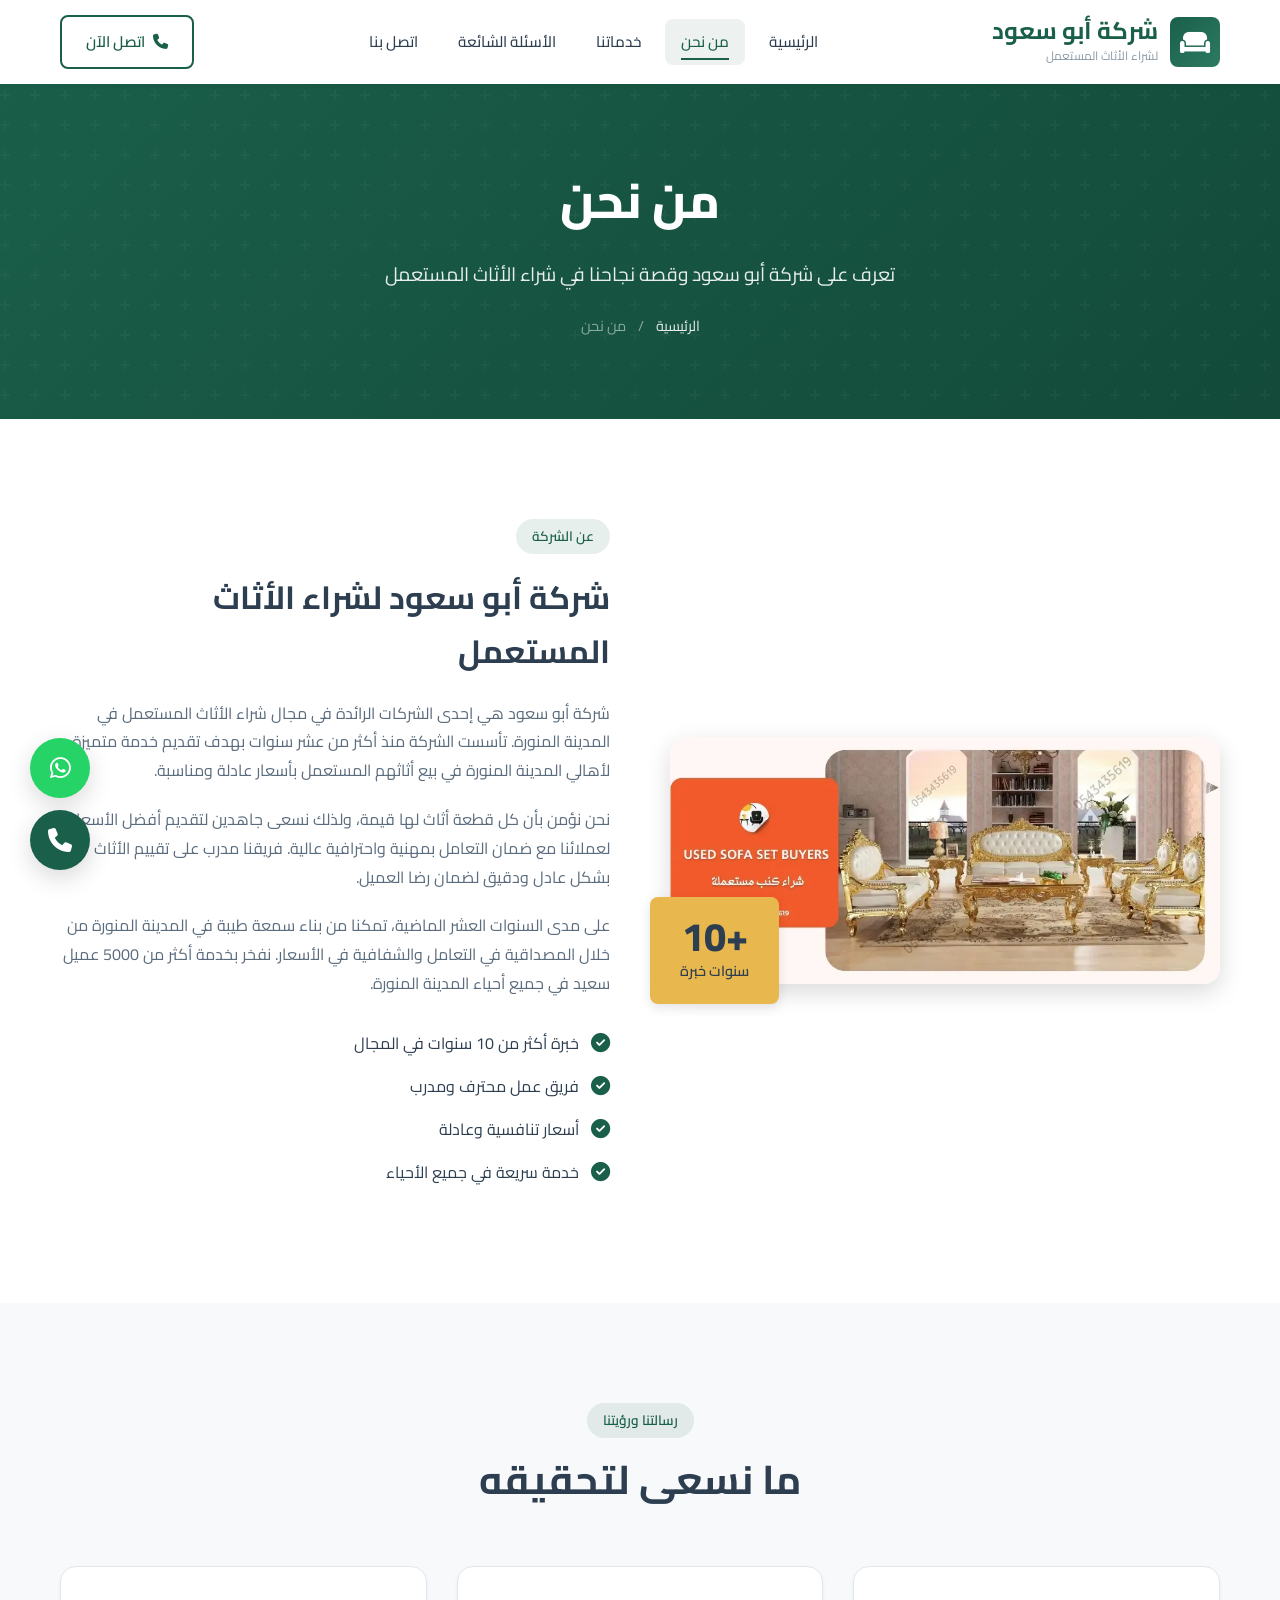
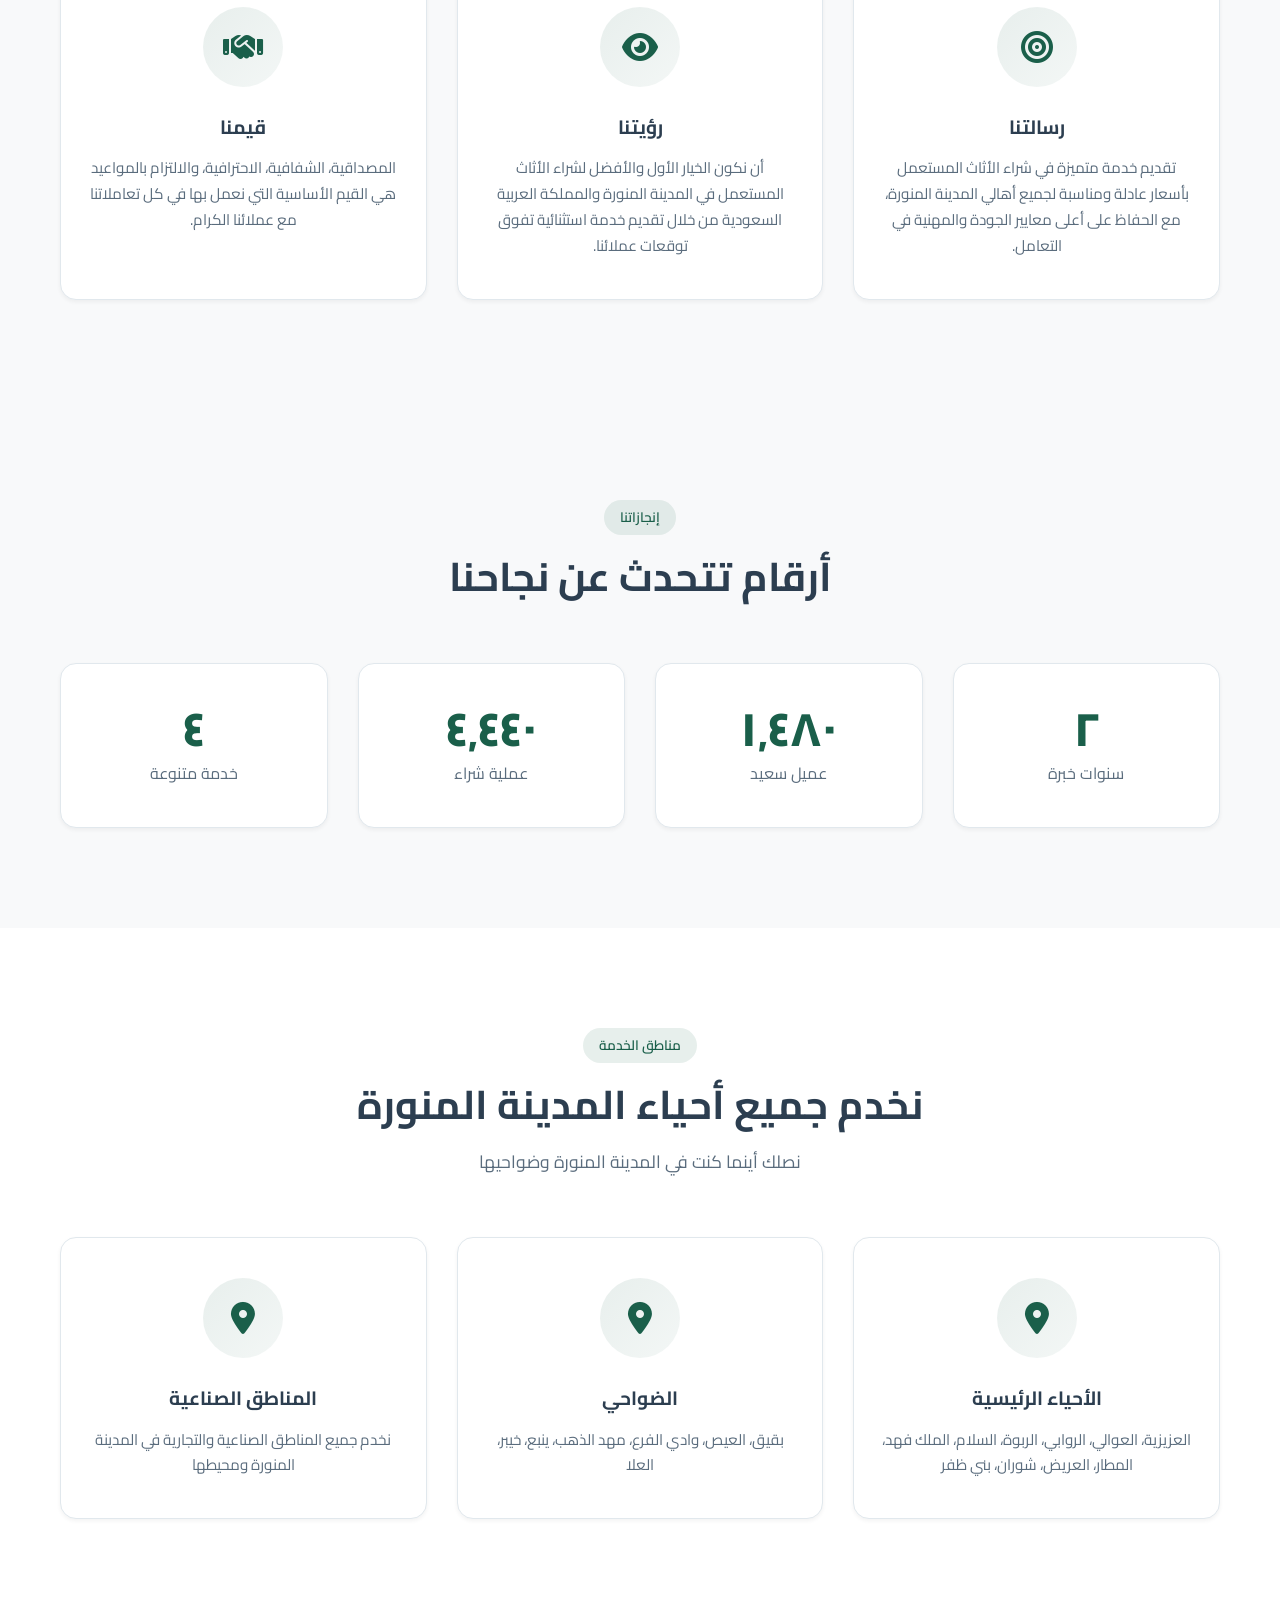
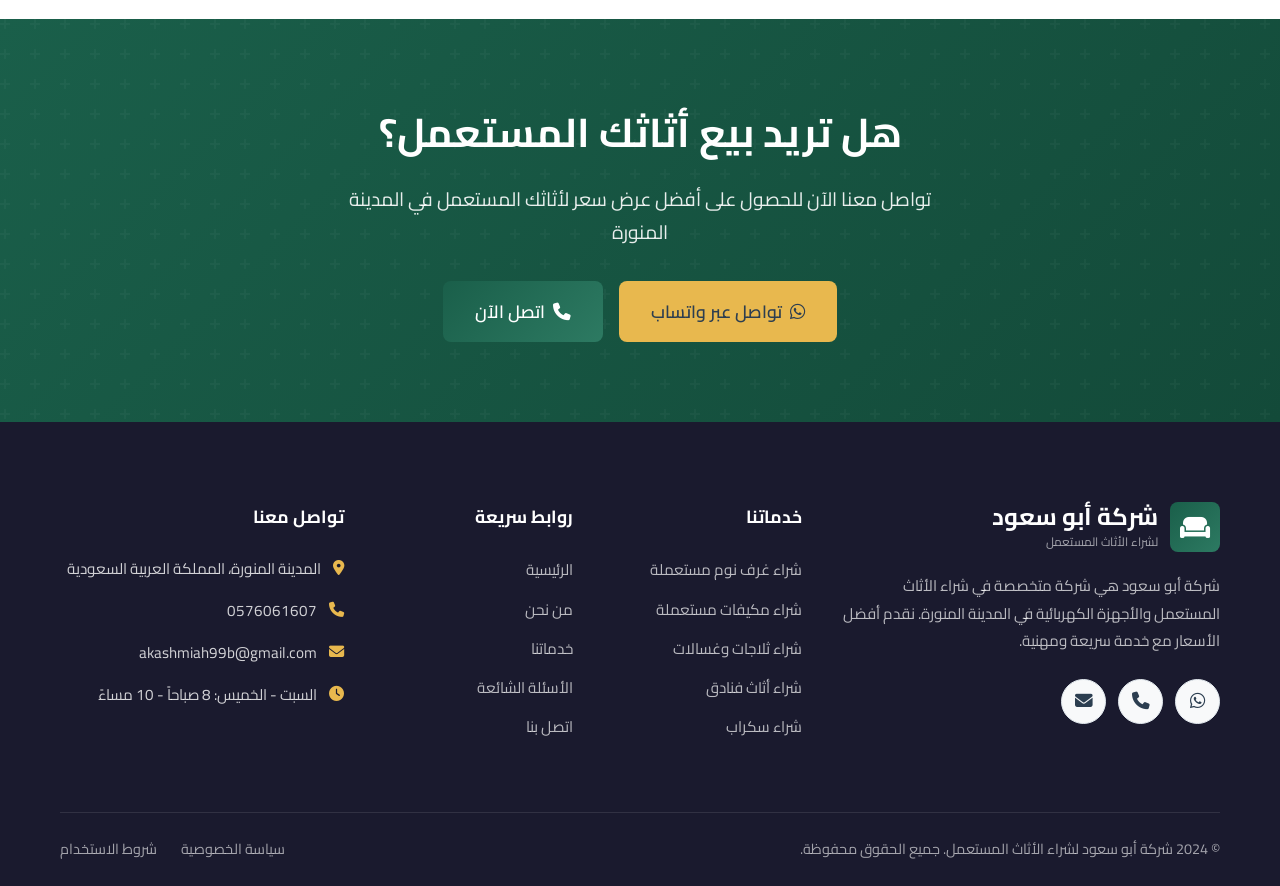
==== commit e395e94f: "more updates" ====
--- a/pages/about.html
+++ b/pages/about.html
@@ -7,36 +7,36 @@
     <meta charset="utf-8" />
     <meta content="width=device-width, initial-scale=1.0" name="viewport" />
     <meta
-        content="تعرف على شركة أسفار لشراء الأثاث المستعمل في المدينة المنورة - خبرة أكثر من 10 سنوات في شراء الأثاث المستعمل بأفضل الأسعار."
+        content="تعرف على شركة أبو سعود لشراء الأثاث المستعمل في المدينة المنورة - خبرة أكثر من 10 سنوات في شراء الأثاث المستعمل بأفضل الأسعار."
         name="description" />
-    <meta content="شركة أسفار, من نحن, شراء أثاث مستعمل المدينة المنورة, خبرة شراء أثاث" name="keywords" />
-    <meta content="شركة أسفار لشراء الأثاث المستعمل" name="author" />
+    <meta content="شركة أبو سعود, من نحن, شراء أثاث مستعمل المدينة المنورة, خبرة شراء أثاث" name="keywords" />
+    <meta content="شركة أبو سعود لشراء الأثاث المستعمل" name="author" />
     <meta content="index, follow" name="robots" />
     <meta content="#1a5f4a" name="theme-color" />
     <!-- Canonical URL -->
-    <link href="https://asfar-furniture.com/pages/about.html" rel="canonical" />
+    <link href="https://abusaud-furniture.com/pages/about.html" rel="canonical" />
     <!-- Hreflang -->
-    <link href="https://asfar-furniture.com/pages/about.html" hreflang="ar" rel="alternate" />
+    <link href="https://abusaud-furniture.com/pages/about.html" hreflang="ar" rel="alternate" />
     <!-- Open Graph Meta Tags -->
-    <meta content="من نحن | شركة أسفار لشراء الأثاث المستعمل - المدينة المنورة" property="og:title" />
-    <meta content="تعرف على شركة أسفار - خبرة أكثر من 10 سنوات في شراء الأثاث المستعمل في المدينة المنورة."
+    <meta content="من نحن | شركة أبو سعود لشراء الأثاث المستعمل - المدينة المنورة" property="og:title" />
+    <meta content="تعرف على شركة أبو سعود - خبرة أكثر من 10 سنوات في شراء الأثاث المستعمل في المدينة المنورة."
         property="og:description" />
-    <meta content="https://asfar-furniture.com/images/used-furniture.webp" property="og:image" />
-    <meta content="https://asfar-furniture.com/pages/about.html" property="og:url" />
+    <meta content="https://abusaud-furniture.com/images/used-furniture.webp" property="og:image" />
+    <meta content="https://abusaud-furniture.com/pages/about.html" property="og:url" />
     <meta content="website" property="og:type" />
     <meta content="ar_SA" property="og:locale" />
-    <meta content="شركة أسفار لشراء الأثاث المستعمل" property="og:site_name" />
+    <meta content="شركة أبو سعود لشراء الأثاث المستعمل" property="og:site_name" />
     <!-- Twitter Card Meta Tags -->
     <meta content="summary_large_image" name="twitter:card" />
-    <meta content="من نحن | شركة أسفار لشراء الأثاث المستعمل" name="twitter:title" />
-    <meta content="تعرف على شركة أسفار - خبرة أكثر من 10 سنوات في شراء الأثاث المستعمل." name="twitter:description" />
-    <meta content="https://asfar-furniture.com/images/used-furniture.webp" name="twitter:image" />
+    <meta content="من نحن | شركة أبو سعود لشراء الأثاث المستعمل" name="twitter:title" />
+    <meta content="تعرف على شركة أبو سعود - خبرة أكثر من 10 سنوات في شراء الأثاث المستعمل." name="twitter:description" />
+    <meta content="https://abusaud-furniture.com/images/used-furniture.webp" name="twitter:image" />
     <!-- Favicon -->
     <link href="../images/favicon-32x32.png" rel="icon" sizes="32x32" type="image/png" />
     <link href="../images/favicon-16x16.png" rel="icon" sizes="16x16" type="image/png" />
     <link href="../images/apple-touch-icon.png" rel="apple-touch-icon" sizes="180x180" />
     <!-- Title -->
-    <title>من نحن | شركة أسفار لشراء الأثاث المستعمل - المدينة المنورة</title>
+    <title>من نحن | شركة أبو سعود لشراء الأثاث المستعمل - المدينة المنورة</title>
     <!-- Google Fonts -->
     <link href="https://fonts.googleapis.com" rel="preconnect" />
     <link crossorigin="" href="https://fonts.gstatic.com" rel="preconnect" />
@@ -57,18 +57,18 @@
     {
         "@context": "https://schema.org",
         "@type": "AboutPage",
-        "name": "من نحن | شركة أسفار",
-        "description": "تعرف على شركة أسفار لشراء الأثاث المستعمل في المدينة المنورة",
-        "url": "https://asfar-furniture.com/pages/about.html",
+        "name": "من نحن | شركة أبو سعود",
+        "description": "تعرف على شركة أبو سعود لشراء الأثاث المستعمل في المدينة المنورة",
+        "url": "https://abusaud-furniture.com/pages/about.html",
         "mainEntity": {
             "@type": "LocalBusiness",
-            "name": "شركة أسفار لشراء الأثاث المستعمل",
+            "name": "شركة أبو سعود لشراء الأثاث المستعمل",
             "description": "شركة متخصصة في شراء الأثاث المستعمل والأجهزة الكهربائية في المدينة المنورة منذ أكثر من 10 سنوات",
             "foundingDate": "2014",
             "founders": [
                 {
                     "@type": "Person",
-                    "name": "فريق شركة أسفار"
+                    "name": "فريق شركة أبو سعود"
                 }
             ],
             "address": {
@@ -91,7 +91,7 @@
                         <i class="fas fa-couch"></i>
                     </div>
                     <div class="logo-text">
-                        <span class="logo-title">شركة أسفار</span>
+                        <span class="logo-title">شركة أبو سعود</span>
                         <span class="logo-subtitle">لشراء الأثاث المستعمل</span>
                     </div>
                 </a>
@@ -122,7 +122,7 @@
             <div class="page-header-content">
                 <h1 class="page-title">من نحن</h1>
                 <p class="page-description">
-                    تعرف على شركة أسفار وقصة نجاحنا في شراء الأثاث المستعمل
+                    تعرف على شركة أبو سعود وقصة نجاحنا في شراء الأثاث المستعمل
                 </p>
                 <div class="breadcrumbs">
                     <a href="../index.html">الرئيسية</a>
@@ -137,7 +137,7 @@
         <div class="container">
             <div class="about-grid">
                 <div class="about-image animate-on-scroll">
-                    <img alt="شركة أسفار لشراء الأثاث المستعمل في المدينة المنورة - شراء اثاث مستعمل في المدينة المنورة"
+                    <img alt="شركة أبو سعود لشراء الأثاث المستعمل في المدينة المنورة - شراء اثاث مستعمل في المدينة المنورة"
                         height="400" src="../images/used-furniture.webp" width="600" />
                     <div class="about-image-badge">
                         <span class="about-image-badge-number">+10</span>
@@ -146,9 +146,9 @@
                 </div>
                 <div class="about-content animate-on-scroll">
                     <span class="section-label">عن الشركة</span>
-                    <h2>شركة أسفار لشراء الأثاث المستعمل</h2>
+                    <h2>شركة أبو سعود لشراء الأثاث المستعمل</h2>
                     <p>
-                        شركة أسفار هي إحدى الشركات الرائدة في مجال شراء الأثاث المستعمل في المدينة المنورة. تأسست الشركة
+                        شركة أبو سعود هي إحدى الشركات الرائدة في مجال شراء الأثاث المستعمل في المدينة المنورة. تأسست الشركة
                         منذ أكثر من عشر سنوات بهدف تقديم خدمة متميزة لأهالي المدينة المنورة في بيع أثاثهم المستعمل
                         بأسعار عادلة ومناسبة.
                     </p>
@@ -323,13 +323,13 @@
                                 <i class="fas fa-couch"></i>
                             </div>
                             <div class="logo-text">
-                                <span class="logo-title">شركة أسفار</span>
+                                <span class="logo-title">شركة أبو سعود</span>
                                 <span class="logo-subtitle">لشراء الأثاث المستعمل</span>
                             </div>
                         </a>
                     </div>
                     <p class="footer-description">
-                        شركة أسفار هي شركة متخصصة في شراء الأثاث المستعمل والأجهزة الكهربائية في المدينة المنورة. نقدم
+                        شركة أبو سعود هي شركة متخصصة في شراء الأثاث المستعمل والأجهزة الكهربائية في المدينة المنورة. نقدم
                         أفضل الأسعار مع خدمة سريعة ومهنية.
                     </p>
                     <div class="contact-social">
@@ -388,7 +388,7 @@
             </div>
             <div class="footer-bottom">
                 <p class="footer-copyright">
-                    © 2024 شركة أسفار لشراء الأثاث المستعمل. جميع الحقوق محفوظة.
+                    © 2024 شركة أبو سعود لشراء الأثاث المستعمل. جميع الحقوق محفوظة.
                 </p>
                 <div class="footer-legal">
                     <a href="#">سياسة الخصوصية</a>
